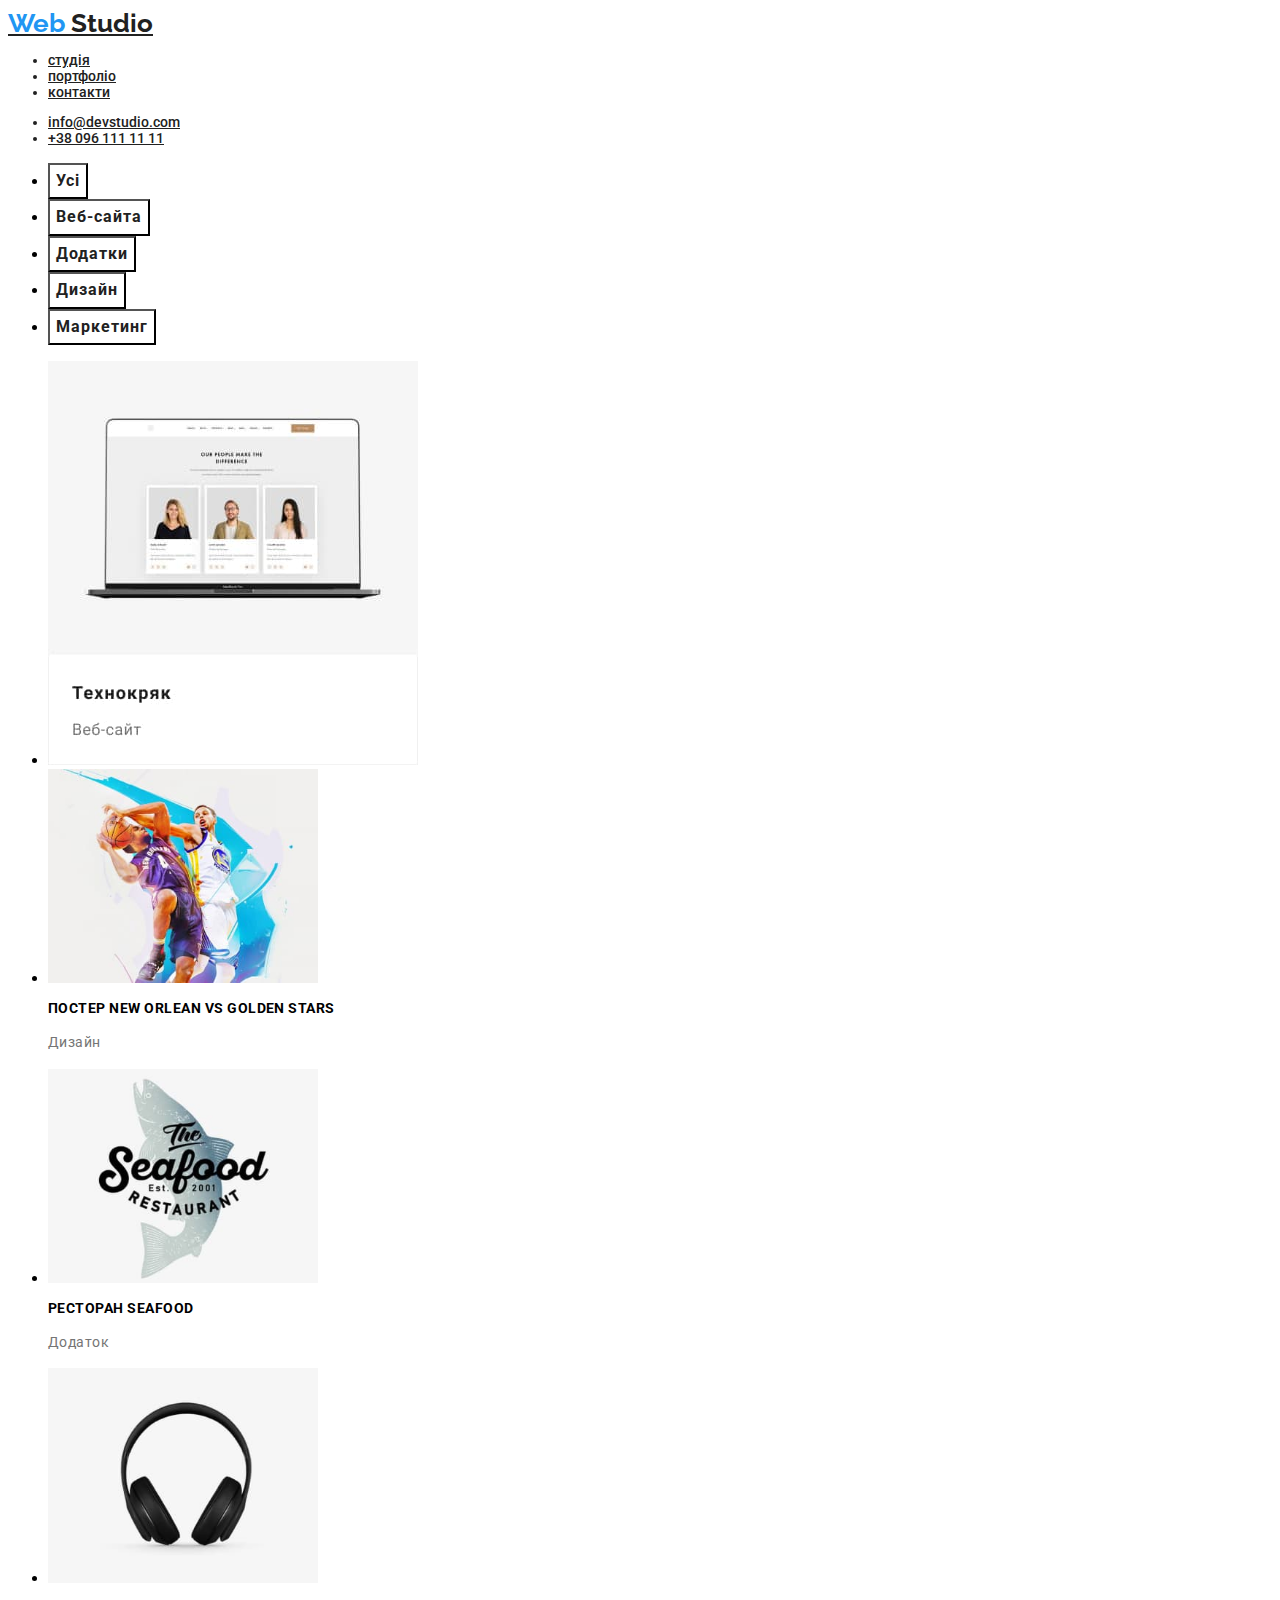
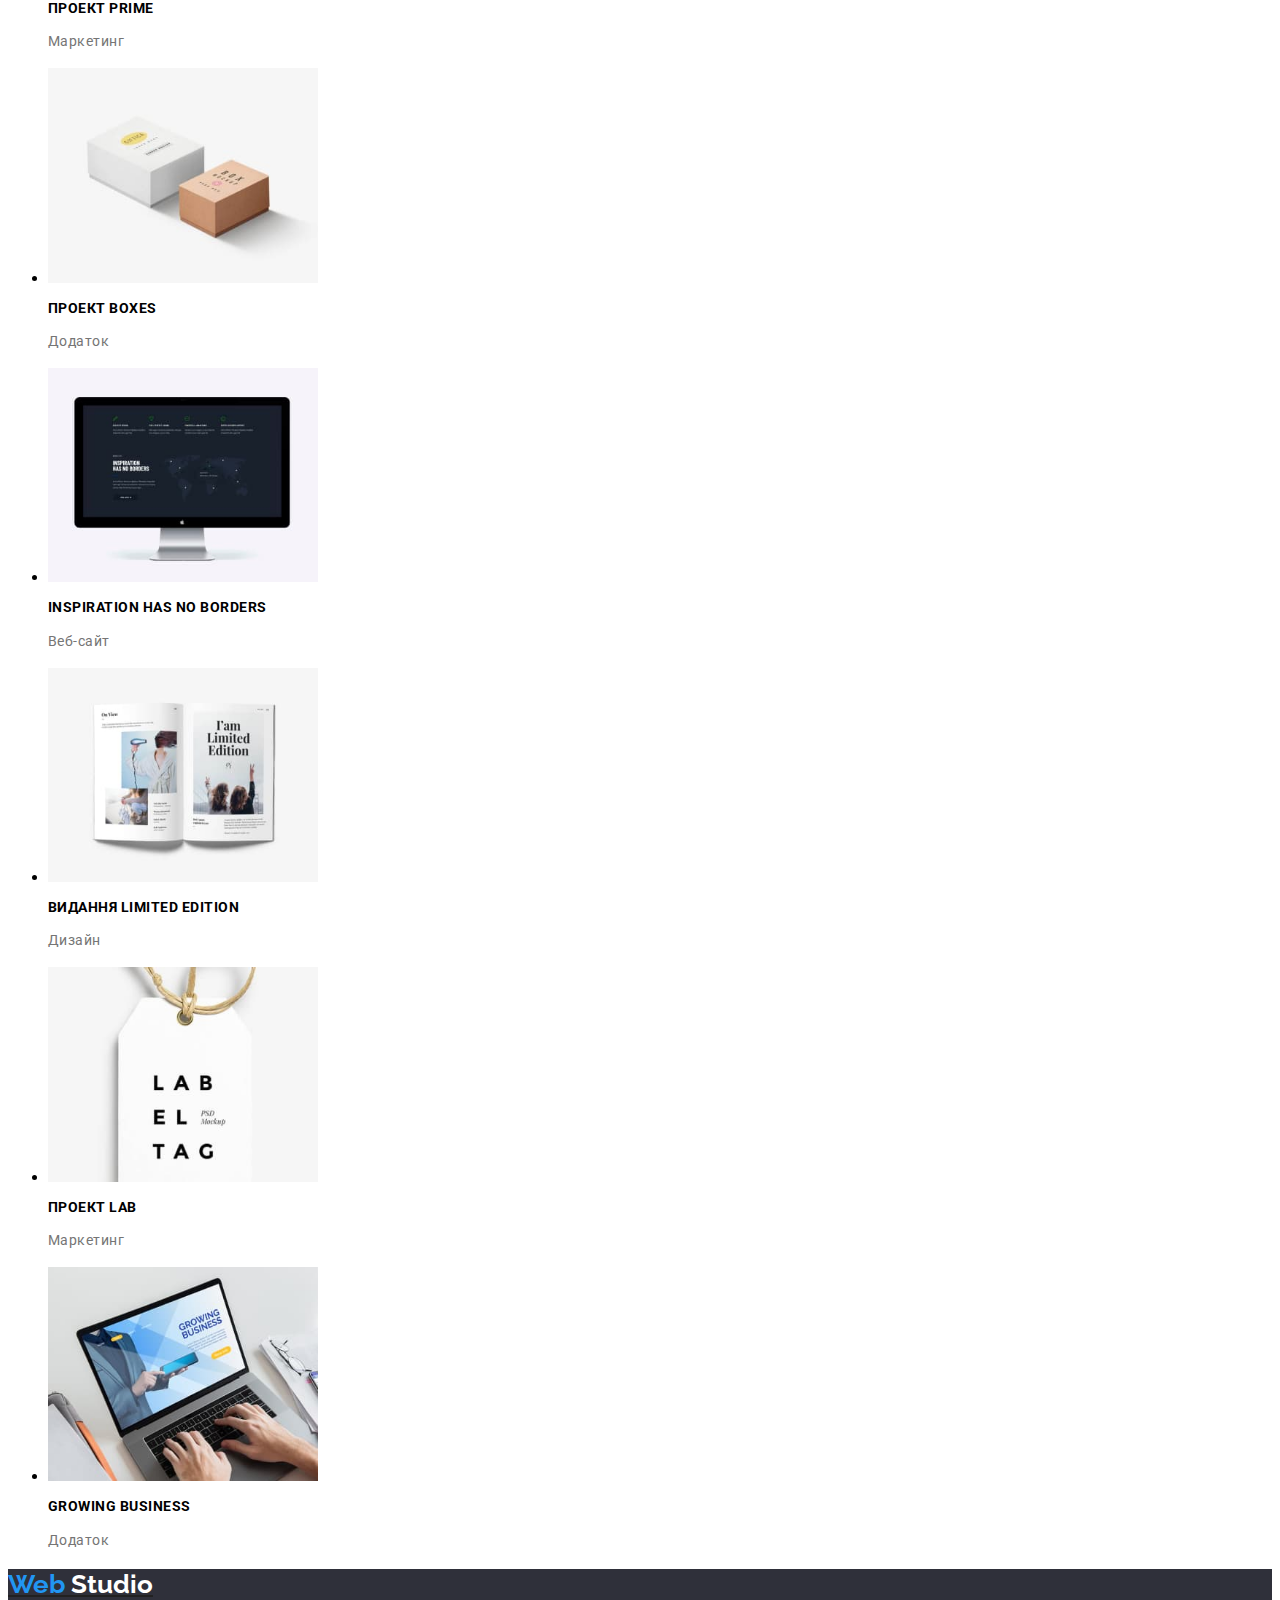
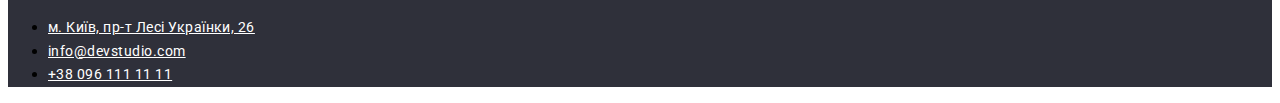
==== portfolio.html @ 74310d86 "add" ====
<!DOCTYPE html>
<html lang="uk">

<head>
    <meta charset="UTF-8" />
    <meta http-equiv="X-UA-Compatible" content="IE=edge" />
    <meta name="viewport" content="width=device-width, initial-scale=1.0" />
    <title lang="en">WEB STUDIO</title>
    <link href="./css/styles.css" rel="stylesheet" type="text/css">
    <link rel="preconnect" href="https://fonts.googleapis.com">
    <link rel="preconnect" href="https://fonts.gstatic.com" crossorigin>
    <link
        href="https://fonts.googleapis.com/css2?family=Raleway:wght@700&family=Roboto:wght@400;500;700;900&display=swap"
        rel="stylesheet">
</head>

<body>
    <header>
        <nav>
            <a class="Logo" href="./index.html" lang="en"> <span class="Web-text">Web</span> Studio</a>
            <ul class="head-link">
                <li><a class="link" href="#">студія</a></li>
                <li><a class="link" href="#">портфоліо</a></li>
                <li><a class="link" href="#">контакти</a></li>
            </ul>
        </nav>
        <ul class="head-link">
            <li><a class="link" href="#">info@devstudio.com</a></li>
            <li><a class="link" href="#">+38 096 111 11 11</a></li>
        </ul>
    </header>
    <main>
       <ul>
        <li><button class="button-pf" type="button">Усі</button></li>
        <li><button class="button-pf" type="button">Веб-сайта</button></li>
        <li><button class="button-pf" type="button">Додатки</button></li>
        <li><button class="button-pf" type="button">Дизайн</button></li>
        <li><button class="button-pf" type="button">Маркетинг</button></li>
       </ul>
    <ul>
        <li><img src="./img/Group_1.jpg" alt="Технокряк" width="370"/>
        </li>
        <li><img src="./img/img_1.jpg" alt="Постер New Orlean vs Golden Stars" width="270" />
            <h3 class="firs-reason">Постер New Orlean vs Golden Stars</h3>
            <p class="meaning">Дизайн</p>
        </li>
        <li><img src="./img/img_2.jpg" alt="Ресторан Seafood" width="270" />
            <h3 class="firs-reason">Ресторан Seafood</h3>
            <p class="meaning">Додаток</p>
        </li>
        <li><img src="./img/img_3.jpg" alt="Проект Prime" width="270" />
            <h3 class="firs-reason">Проект Prime</h3>
            <p class="meaning">Маркетинг</p>
        </li>
    <li><img src="./img/img-4.jpg" alt="Проект Boxes" width="270" />
        <h3 class="firs-reason">Проект Boxes</h3>
        <p class="meaning">Додаток</p>
    </li>
    <li><img src="./img/img_5.jpg" alt="Inspiration has no Borders" width="270" />
        <h3 class="firs-reason">Inspiration has no Borders</h3>
        <p class="meaning">Веб-сайт</p>
    </li>
    <li><img src="./img/img_6.jpg" alt="Видання Limited Edition" width="270" />
        <h3 class="firs-reason">Видання Limited Edition</h3>
        <p class="meaning">Дизайн</p>
    </li>
    <li><img src="./img/img_7.jpg" alt="Проект LAB" width="270" />
        <h3 class="firs-reason">Проект LAB</h3>
        <p class="meaning">Маркетинг</p>
    </li>
    <li><img src="./img/img_8.jpg" alt="Growing Business" width="270" />
        <h3 class="firs-reason">Growing Business</h3>
        <p class="meaning">Додаток</p>
    </li>    
    </ul>
    </main>
    <footer class="basуment">
        <a class="Logo" href="./index.html" lang="en"> <span class="Web-text">Web</span> <span
                class="Studio">Studio</span></a>
        <address>
            <ul>
                <li><a class="footer-link" href="https://goo.gl/maps/CPtrU1FHBa2aNyZL9" target="_blank"
                        rel="noopener noreferrer nofollow">м. Київ, пр-т Лесі Українки, 26</a></li>
                <li><a class="footer-link" href="#">info@devstudio.com</a></li>
                <li><a class="footer-link" href="#">+38 096 111 11 11</a></li>
            </ul>
        </address>
    </footer>
</body>
</html>
---- css/styles.css ----
:root {
    --color-primary:#212121  ;
    --color-secondary:#2196F3;
    --color-background:#ffffff;
    --color-background-header: #2F303A;
    --color-background-button: #188CE8;
}
.Web-text {
    color: var(--color-secondary);
        font-family: 'Raleway', sans-serif;
        font-weight: 700;
        font-size: 26px;
        line-height: 1.2;
        font-style: normal;
}
.Logo {
    color: var(--color-primary);    
    font-family: 'Raleway',sans-serif;
    font-weight: 700;
    font-size: 26px;
    line-height: 1.2;
    font-style: normal;
}
.head-link {
    color: var(--color-primary);
    font-family: 'Roboto',sans-serif;
    font-style: normal;
    font-weight: 500;
    font-size: 14px;
    line-height: 1.14;    
}
.head-link .link {
    color: var(--color-primary);
} 
.head-link .link:hover, .head-link .link:focus{
    color: var(--color-secondary);
    cursor: pointer;
}
.prime {
    color: var(--color-background);
    background-color: var(--color-background-header);
    font-family: 'Roboto',sans-serif;
    font-style: normal;
    font-weight: 900;
    font-size: 44px;
    line-height: 1.36;
    letter-spacing: 0.96px;
    text-transform: uppercase;
}
.button {
    color: var(--color-background);
    background-color: var(--color-background-button);
    font-family: 'Roboto',sans-serif;
    font-style: normal;
    font-weight: 700;
    font-size: 16px;
    line-height: 1.9;   
    display: flex;
    align-items: center;
    text-align: center;
    letter-spacing: 0.96px;
}
.button-pf {
    color: var(--color-primary);
    background-color: var(--color-background);
    font-family: 'Roboto', sans-serif;
    font-style: normal;
    font-weight: 700;
    font-size: 16px;
    line-height: 1.9;
    display: flex;
    align-items: center;
    text-align: center;
    letter-spacing: 0.96px;
}
.button-pf:hover, .button-pf:focus {
    color: var(--color-background);
    background-color: var(--color-background-button);
    cursor: pointer;
}
.our-specials {
    color: var(--color-primary);
    font-family: 'Roboto',sans-serif;
    font-style: normal;
    font-weight: 700;
    font-size: 36px;
    line-height: 1.17;
    letter-spacing: 0.48px;    
}
.firs-reason {
    font-family: 'Roboto',sans-serif;
    font-style: normal;
    font-weight: 700;
    font-size: 14px;
    line-height: 1.1;
    letter-spacing: 0.48px;
    text-transform: uppercase;

}
.meaning {
    color: #757575;
    font-family: 'Roboto',sans-serif;
    font-style: normal;
    font-weight: 400;
    font-size: 14px;
    line-height: 1.7;
    letter-spacing: 0.48px;        
}
.basуment {
    background-color: var(--color-background-header);
}
.Studio {
    color: #ffffff;
}
.footer-link {
font-family: 'Roboto',sans-serif;
font-style: normal;
font-weight: 400;
font-size: 14px;
line-height: 1.7;
letter-spacing: 0.48px;
color: var(--color-background);
}
.footer-link:hover,.footer-link:focus {
    color: var(--color-secondary);
    cursor: pointer;
}
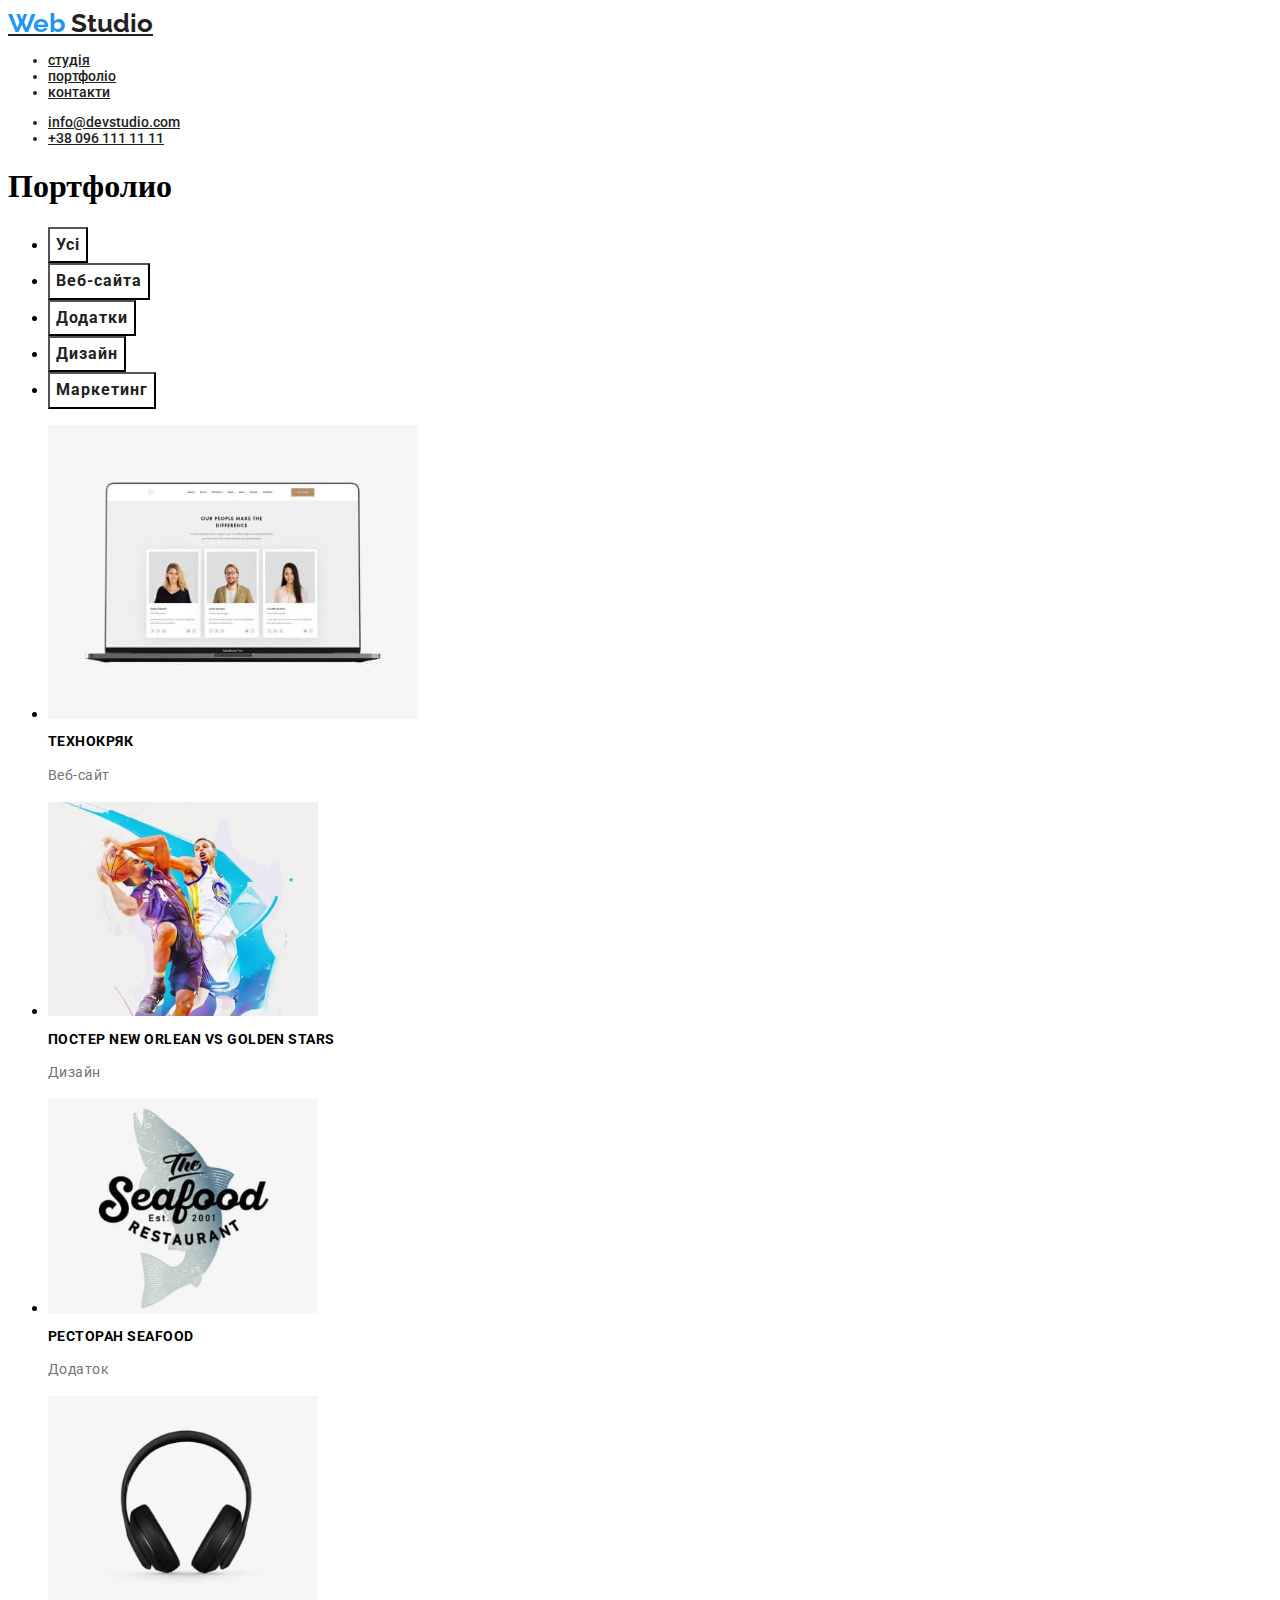
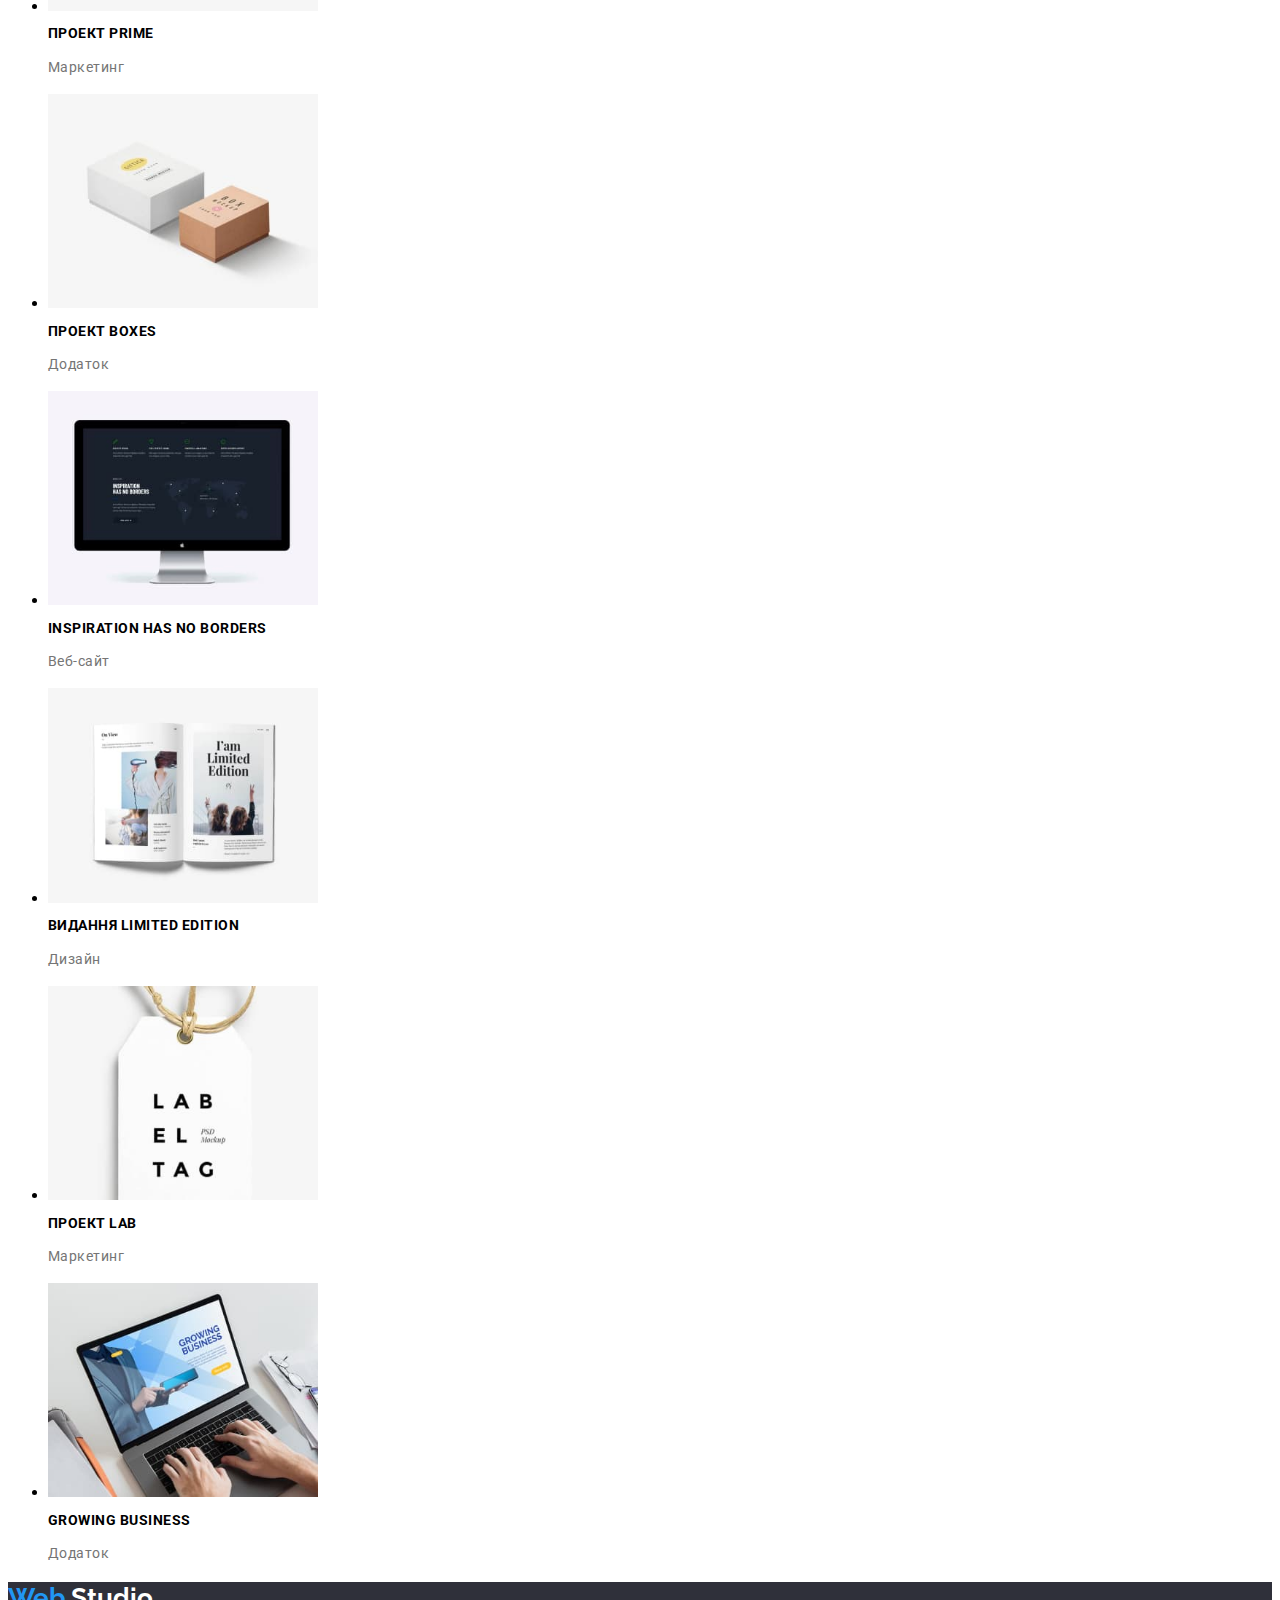
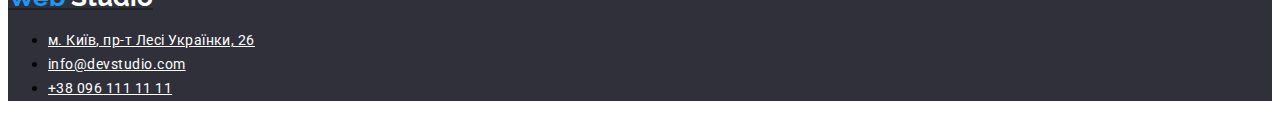
==== commit 1f0e1e69: "." ====
--- a/portfolio.html
+++ b/portfolio.html
@@ -30,6 +30,8 @@
         </ul>
     </header>
     <main>
+        <section>
+            <h1>Портфолио</h1>            
        <ul>
         <li><button class="button-pf" type="button">Усі</button></li>
         <li><button class="button-pf" type="button">Веб-сайта</button></li>
@@ -38,41 +40,44 @@
         <li><button class="button-pf" type="button">Маркетинг</button></li>
        </ul>
     <ul>
-        <li><img src="./img/Group_1.jpg" alt="Технокряк" width="370"/>
+        <li><img src="./img/img_gr1.jpg" alt="Технокряк" width="370"/>
+            <h2 class="firs-reason">Технокряк</h2>
+            <p class="meaning">Веб-сайт</p>
         </li>
         <li><img src="./img/img_1.jpg" alt="Постер New Orlean vs Golden Stars" width="270" />
-            <h3 class="firs-reason">Постер New Orlean vs Golden Stars</h3>
+            <h2 class="firs-reason">Постер New Orlean vs Golden Stars</h2>
             <p class="meaning">Дизайн</p>
         </li>
         <li><img src="./img/img_2.jpg" alt="Ресторан Seafood" width="270" />
-            <h3 class="firs-reason">Ресторан Seafood</h3>
+            <h2 class="firs-reason">Ресторан Seafood</h2>
             <p class="meaning">Додаток</p>
         </li>
         <li><img src="./img/img_3.jpg" alt="Проект Prime" width="270" />
-            <h3 class="firs-reason">Проект Prime</h3>
+            <h2 class="firs-reason">Проект Prime</h2>
             <p class="meaning">Маркетинг</p>
         </li>
     <li><img src="./img/img-4.jpg" alt="Проект Boxes" width="270" />
-        <h3 class="firs-reason">Проект Boxes</h3>
+        <h2 class="firs-reason">Проект Boxes</h2>
         <p class="meaning">Додаток</p>
     </li>
     <li><img src="./img/img_5.jpg" alt="Inspiration has no Borders" width="270" />
-        <h3 class="firs-reason">Inspiration has no Borders</h3>
+        <h2 class="firs-reason">Inspiration has no Borders</h2>
         <p class="meaning">Веб-сайт</p>
     </li>
     <li><img src="./img/img_6.jpg" alt="Видання Limited Edition" width="270" />
-        <h3 class="firs-reason">Видання Limited Edition</h3>
+        <h2 class="firs-reason">Видання Limited Edition</h2>
         <p class="meaning">Дизайн</p>
     </li>
     <li><img src="./img/img_7.jpg" alt="Проект LAB" width="270" />
-        <h3 class="firs-reason">Проект LAB</h3>
+        <h2 class="firs-reason">Проект LAB</h2>
         <p class="meaning">Маркетинг</p>
     </li>
     <li><img src="./img/img_8.jpg" alt="Growing Business" width="270" />
-        <h3 class="firs-reason">Growing Business</h3>
+        <h2 class="firs-reason">Growing Business</h2>
         <p class="meaning">Додаток</p>
     </li>    
     </ul>
+    </section>
     </main>
     <footer class="basуment">
         <a class="Logo" href="./index.html" lang="en"> <span class="Web-text">Web</span> <span
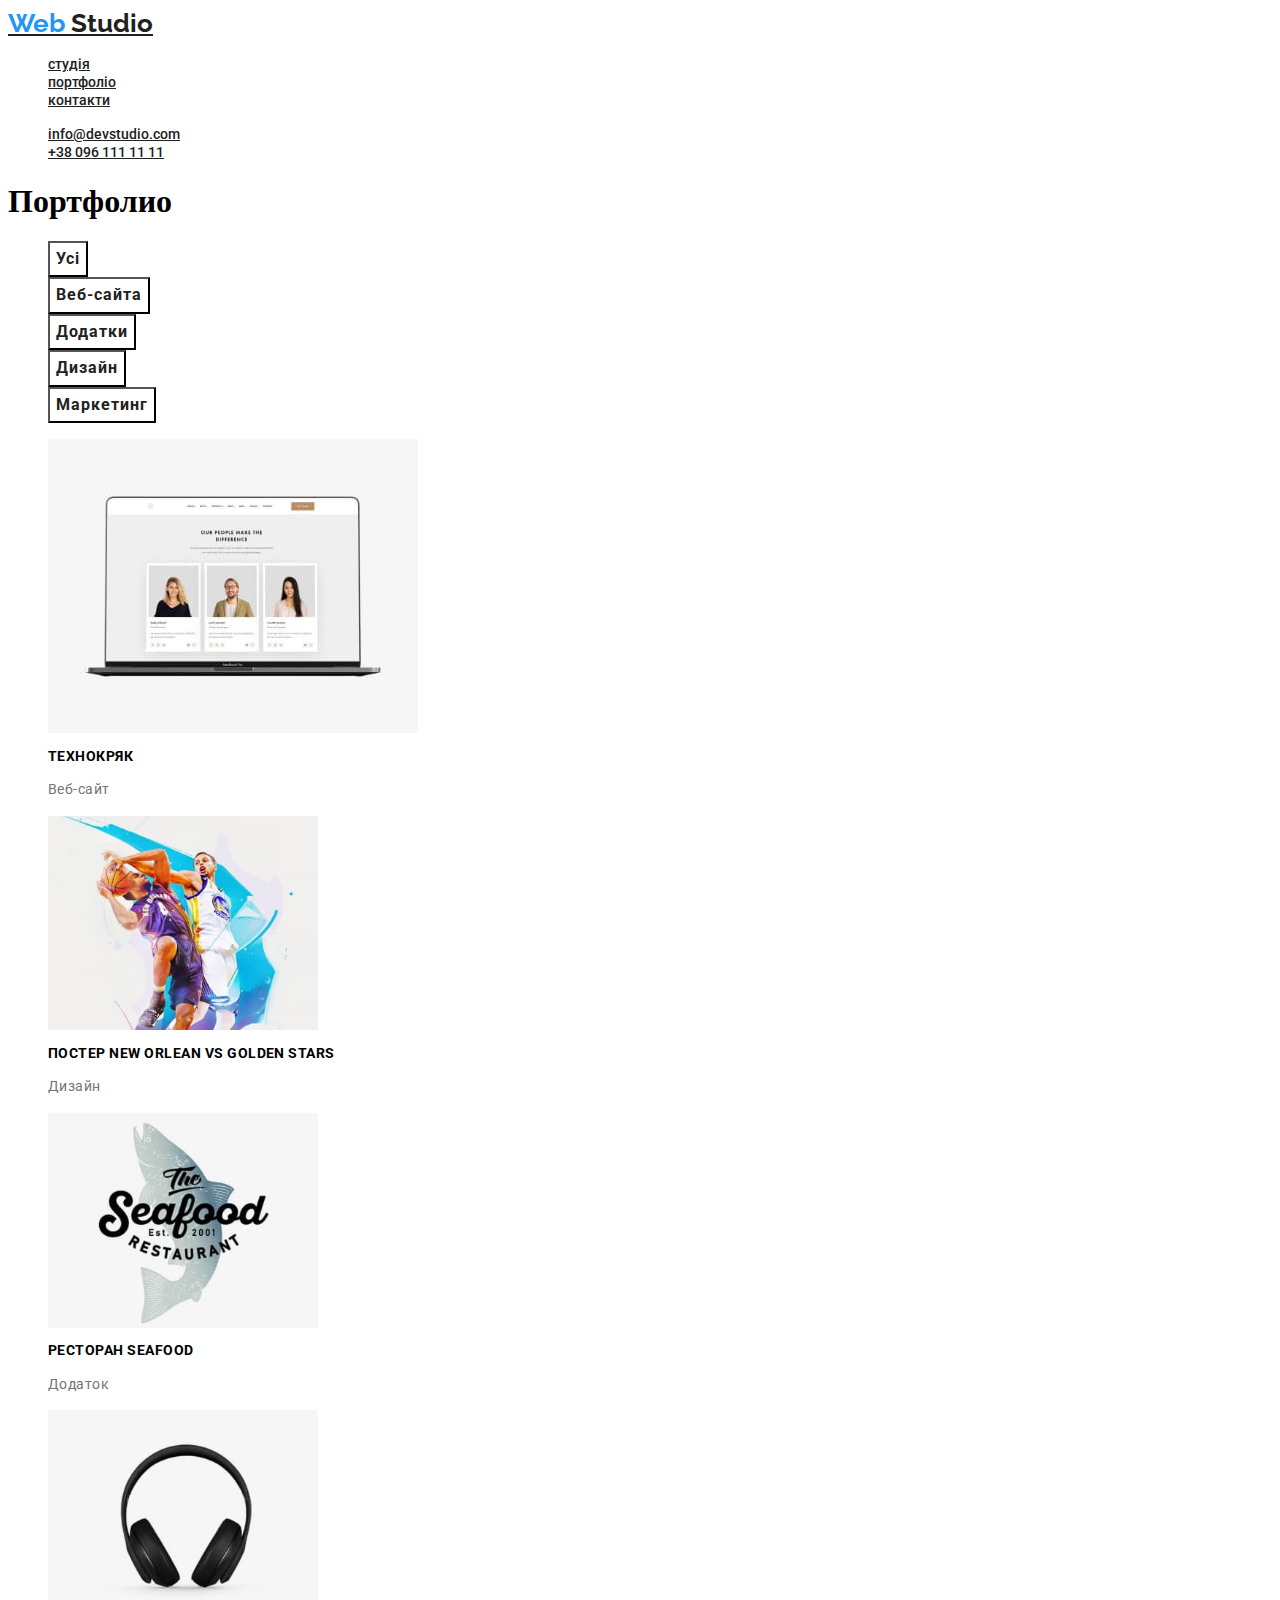
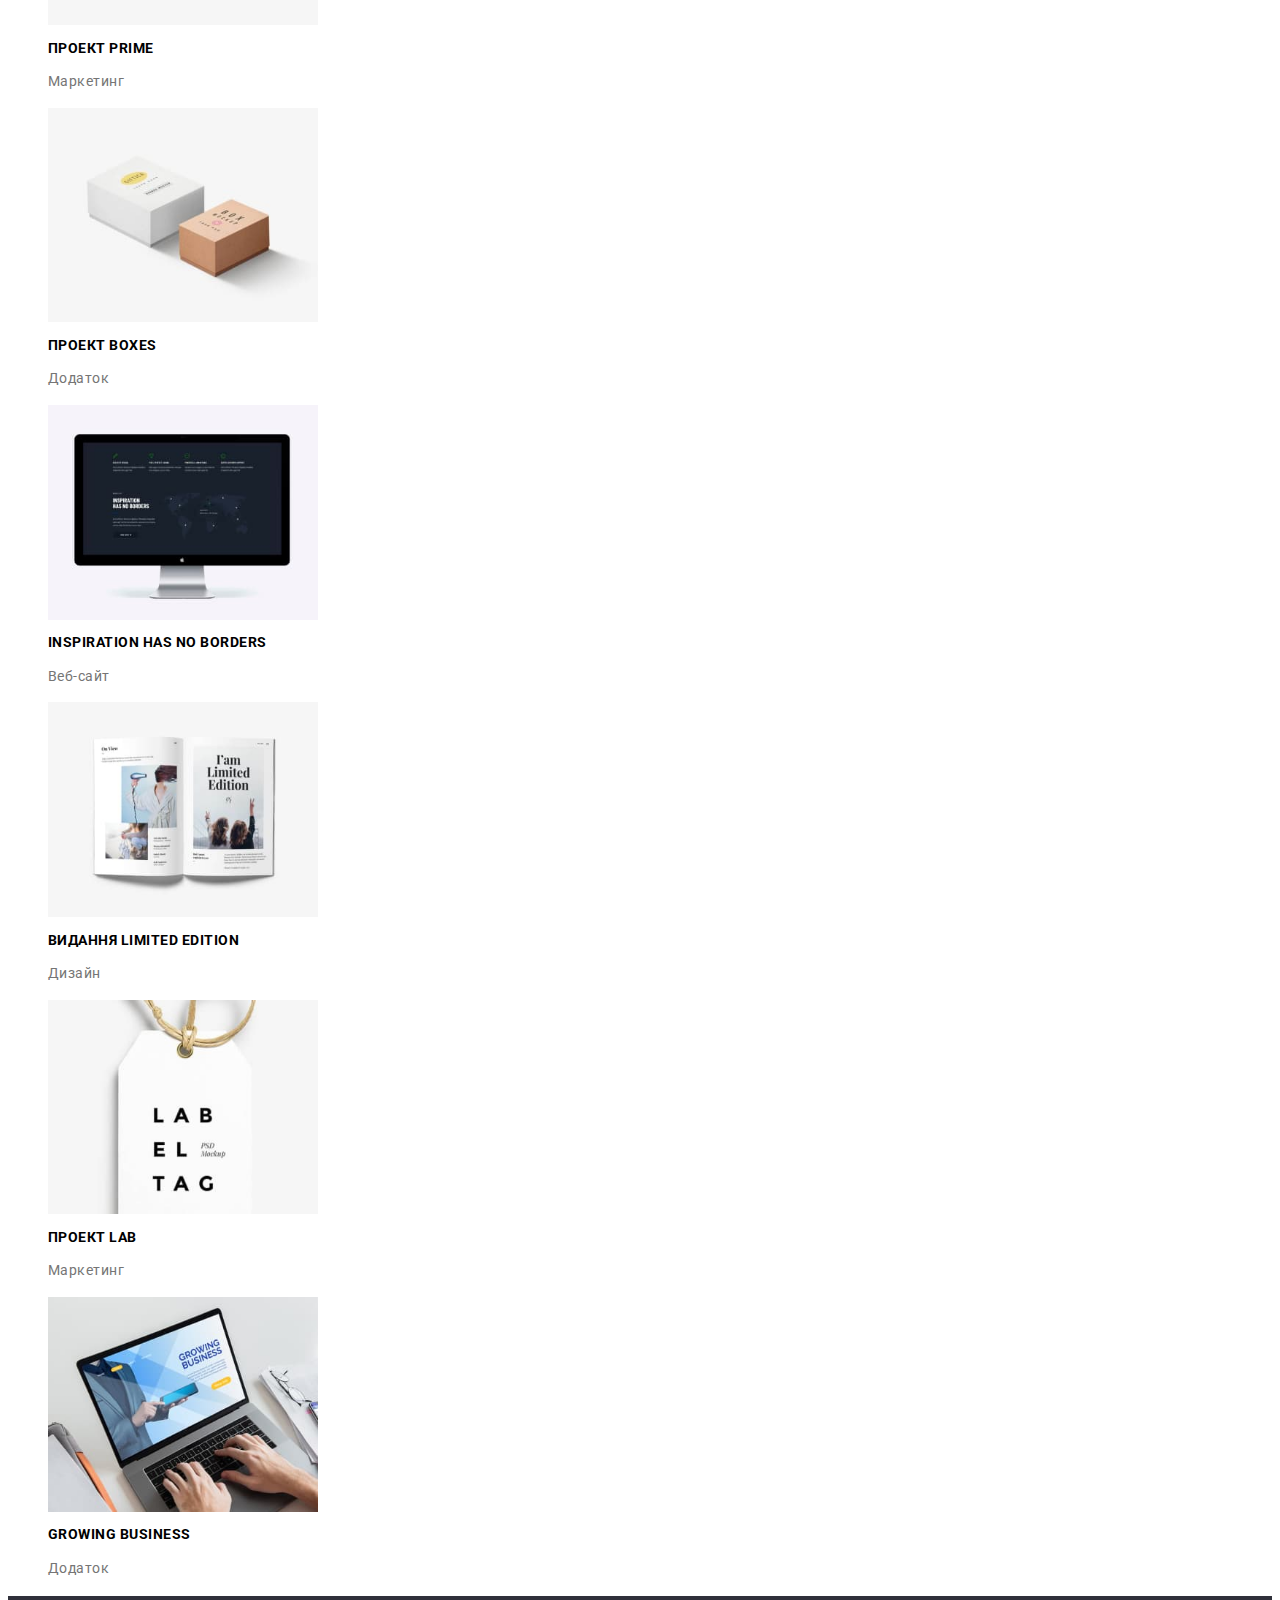
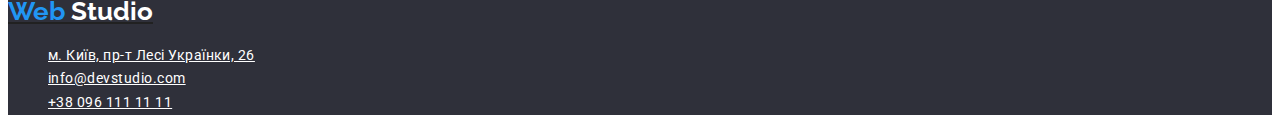
==== commit 2e5438d6: "." ====
--- a/portfolio.html
+++ b/portfolio.html
@@ -12,6 +12,11 @@
     <link
         href="https://fonts.googleapis.com/css2?family=Raleway:wght@700&family=Roboto:wght@400;500;700;900&display=swap"
         rel="stylesheet">
+<style>
+    li {
+        list-style-type: none;
+    }
+</style>
 </head>
 
 <body>
--- a/css/styles.css
+++ b/css/styles.css
@@ -4,6 +4,7 @@
     --color-background:#ffffff;
     --color-background-header: #2F303A;
     --color-background-button: #188CE8;
+    <a> text-decoration: none;
 }
 .Web-text {
     color: var(--color-secondary);
@@ -23,14 +24,14 @@
 }
 .head-link {
     color: var(--color-primary);
-    font-family: 'Roboto',sans-serif;
-    font-style: normal;
-    font-weight: 500;
-    font-size: 14px;
-    line-height: 1.14;    
+        
 }
 .head-link .link {
     color: var(--color-primary);
+    font-family: 'Roboto', sans-serif;
+    font-weight: 500;
+    font-size: 14px;
+    line-height: 1.14;
 } 
 .head-link .link:hover, .head-link .link:focus{
     color: var(--color-secondary);
@@ -59,6 +60,7 @@
     align-items: center;
     text-align: center;
     letter-spacing: 0.96px;
+    cursor: pointer;
 }
 .button-pf {
     color: var(--color-primary);
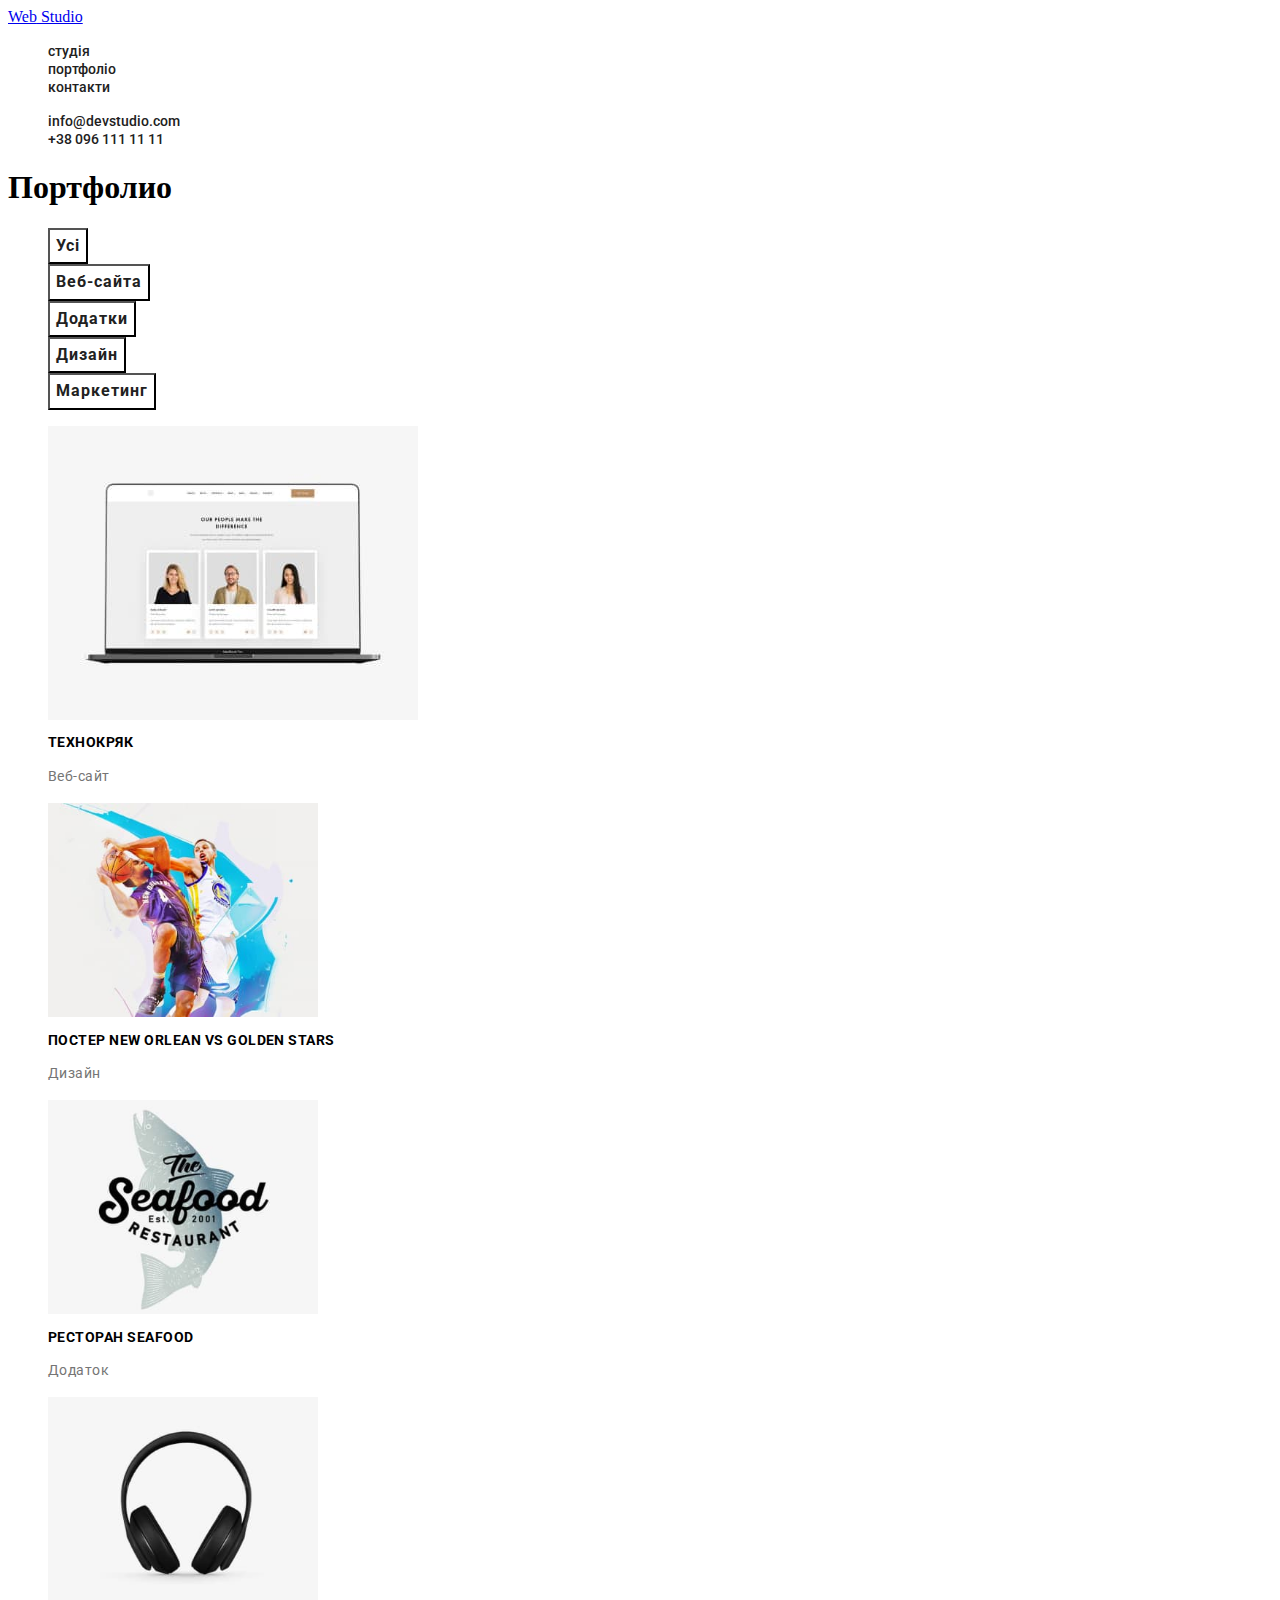
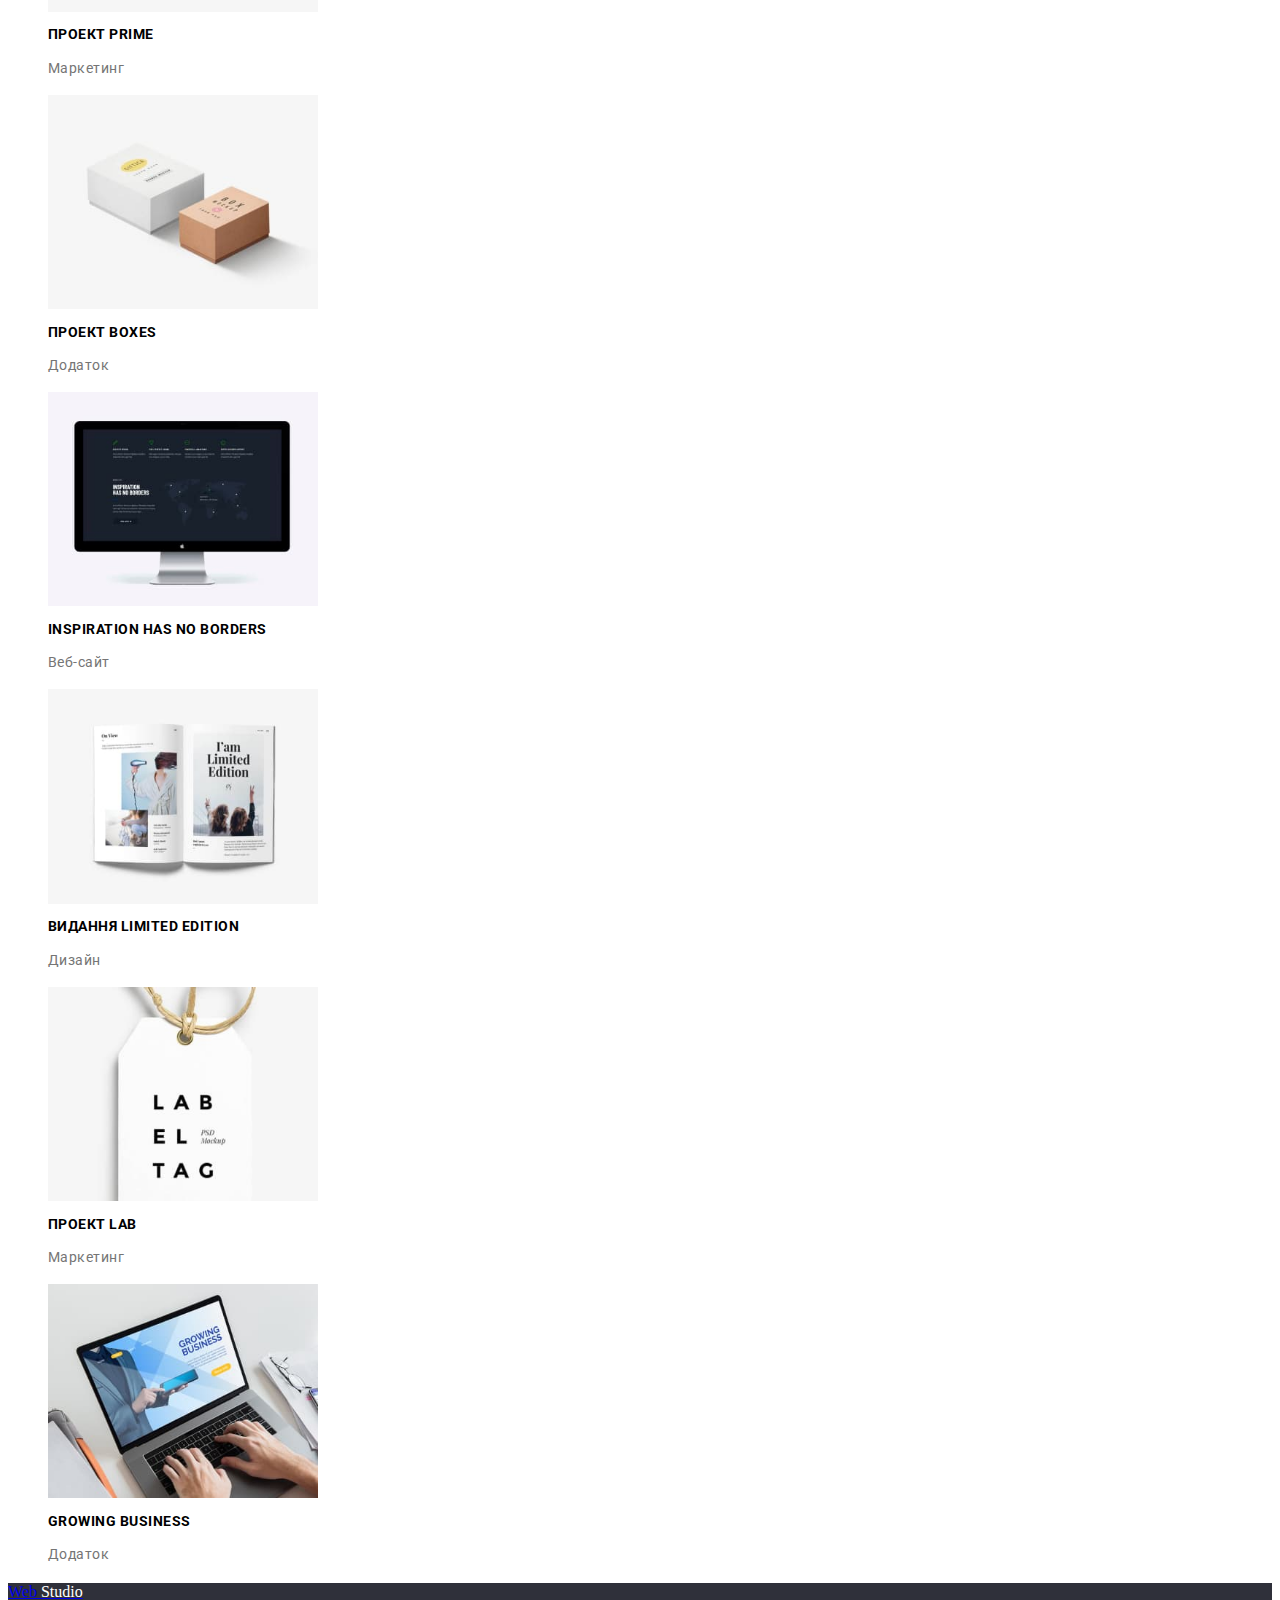
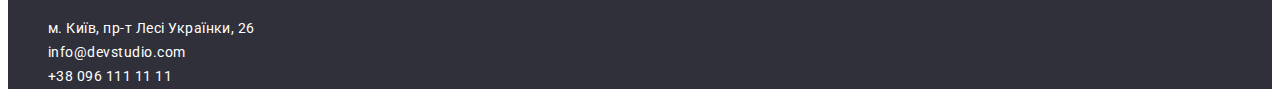
==== commit 81fbc5f7: "/" ====
--- a/portfolio.html
+++ b/portfolio.html
@@ -24,8 +24,8 @@
         <nav>
             <a class="Logo" href="./index.html" lang="en"> <span class="Web-text">Web</span> Studio</a>
             <ul class="head-link">
-                <li><a class="link" href="#">студія</a></li>
-                <li><a class="link" href="#">портфоліо</a></li>
+                <li><a class="link" href="./index.html">студія</a></li>
+                <li><a class="link" href="./portfolio.html">портфоліо</a></li>
                 <li><a class="link" href="#">контакти</a></li>
             </ul>
         </nav>
--- a/css/styles.css
+++ b/css/styles.css
@@ -4,9 +4,11 @@
     --color-background:#ffffff;
     --color-background-header: #2F303A;
     --color-background-button: #188CE8;
-    <a> text-decoration: none;
+    }
+    .link { 
+        text-decoration: none;
 }
-.Web-text {
+.web-text {
     color: var(--color-secondary);
         font-family: 'Raleway', sans-serif;
         font-weight: 700;
@@ -14,13 +16,14 @@
         line-height: 1.2;
         font-style: normal;
 }
-.Logo {
+.logo {
     color: var(--color-primary);    
     font-family: 'Raleway',sans-serif;
     font-weight: 700;
     font-size: 26px;
     line-height: 1.2;
     font-style: normal;
+    text-decoration: none;
 }
 .head-link {
     color: var(--color-primary);
@@ -32,7 +35,12 @@
     font-weight: 500;
     font-size: 14px;
     line-height: 1.14;
+    text-decoration: none;
+    
 } 
+.second-link{
+    color: var(--color-primary);
+}
 .head-link .link:hover, .head-link .link:focus{
     color: var(--color-secondary);
     cursor: pointer;
@@ -89,6 +97,16 @@
     line-height: 1.17;
     letter-spacing: 0.48px;    
 }
+.main-reason {
+    font-family: 'Roboto';
+    font-style: normal;
+    font-weight: 900;
+    font-size: 44px;
+    line-height: 1.36;
+    text-align: left;
+    letter-spacing: 0.38px;
+    text-transform: uppercase;
+}
 .firs-reason {
     font-family: 'Roboto',sans-serif;
     font-style: normal;
@@ -122,6 +140,7 @@
 line-height: 1.7;
 letter-spacing: 0.48px;
 color: var(--color-background);
+text-decoration: none;
 }
 .footer-link:hover,.footer-link:focus {
     color: var(--color-secondary);
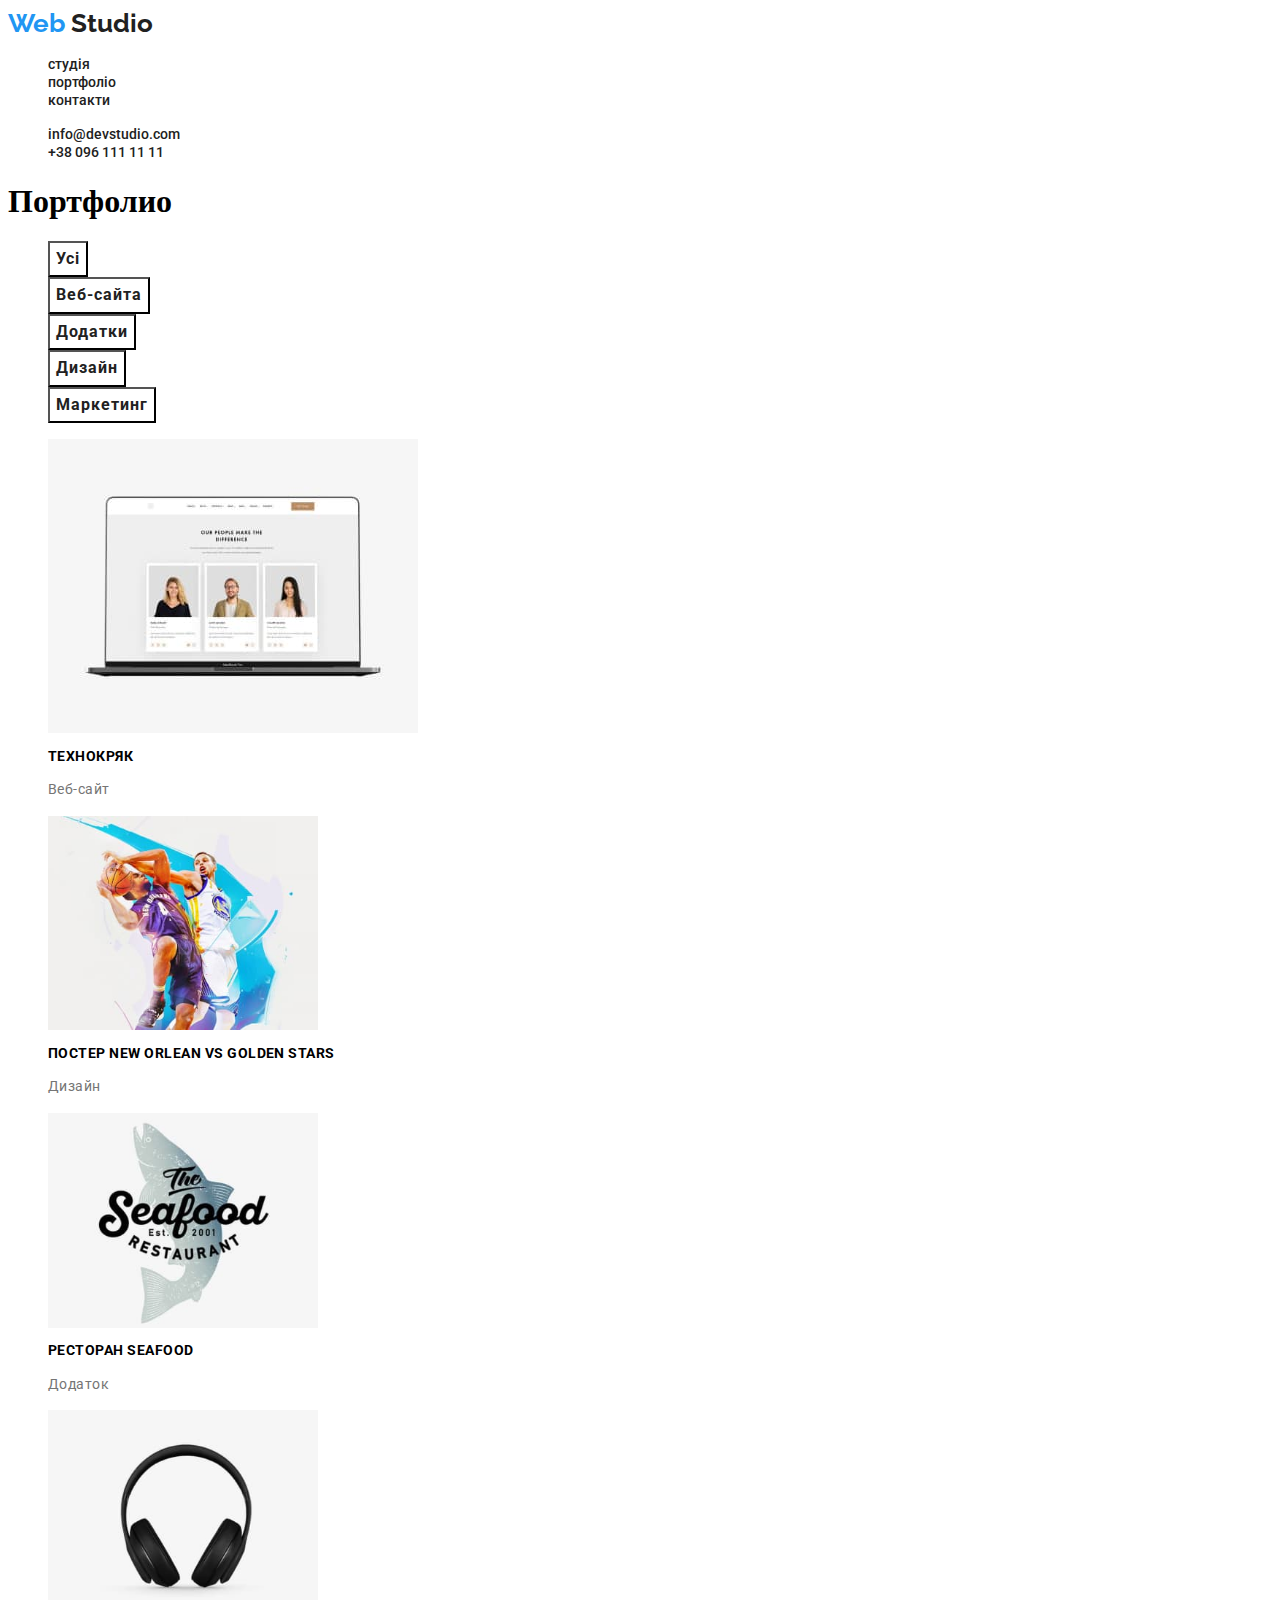
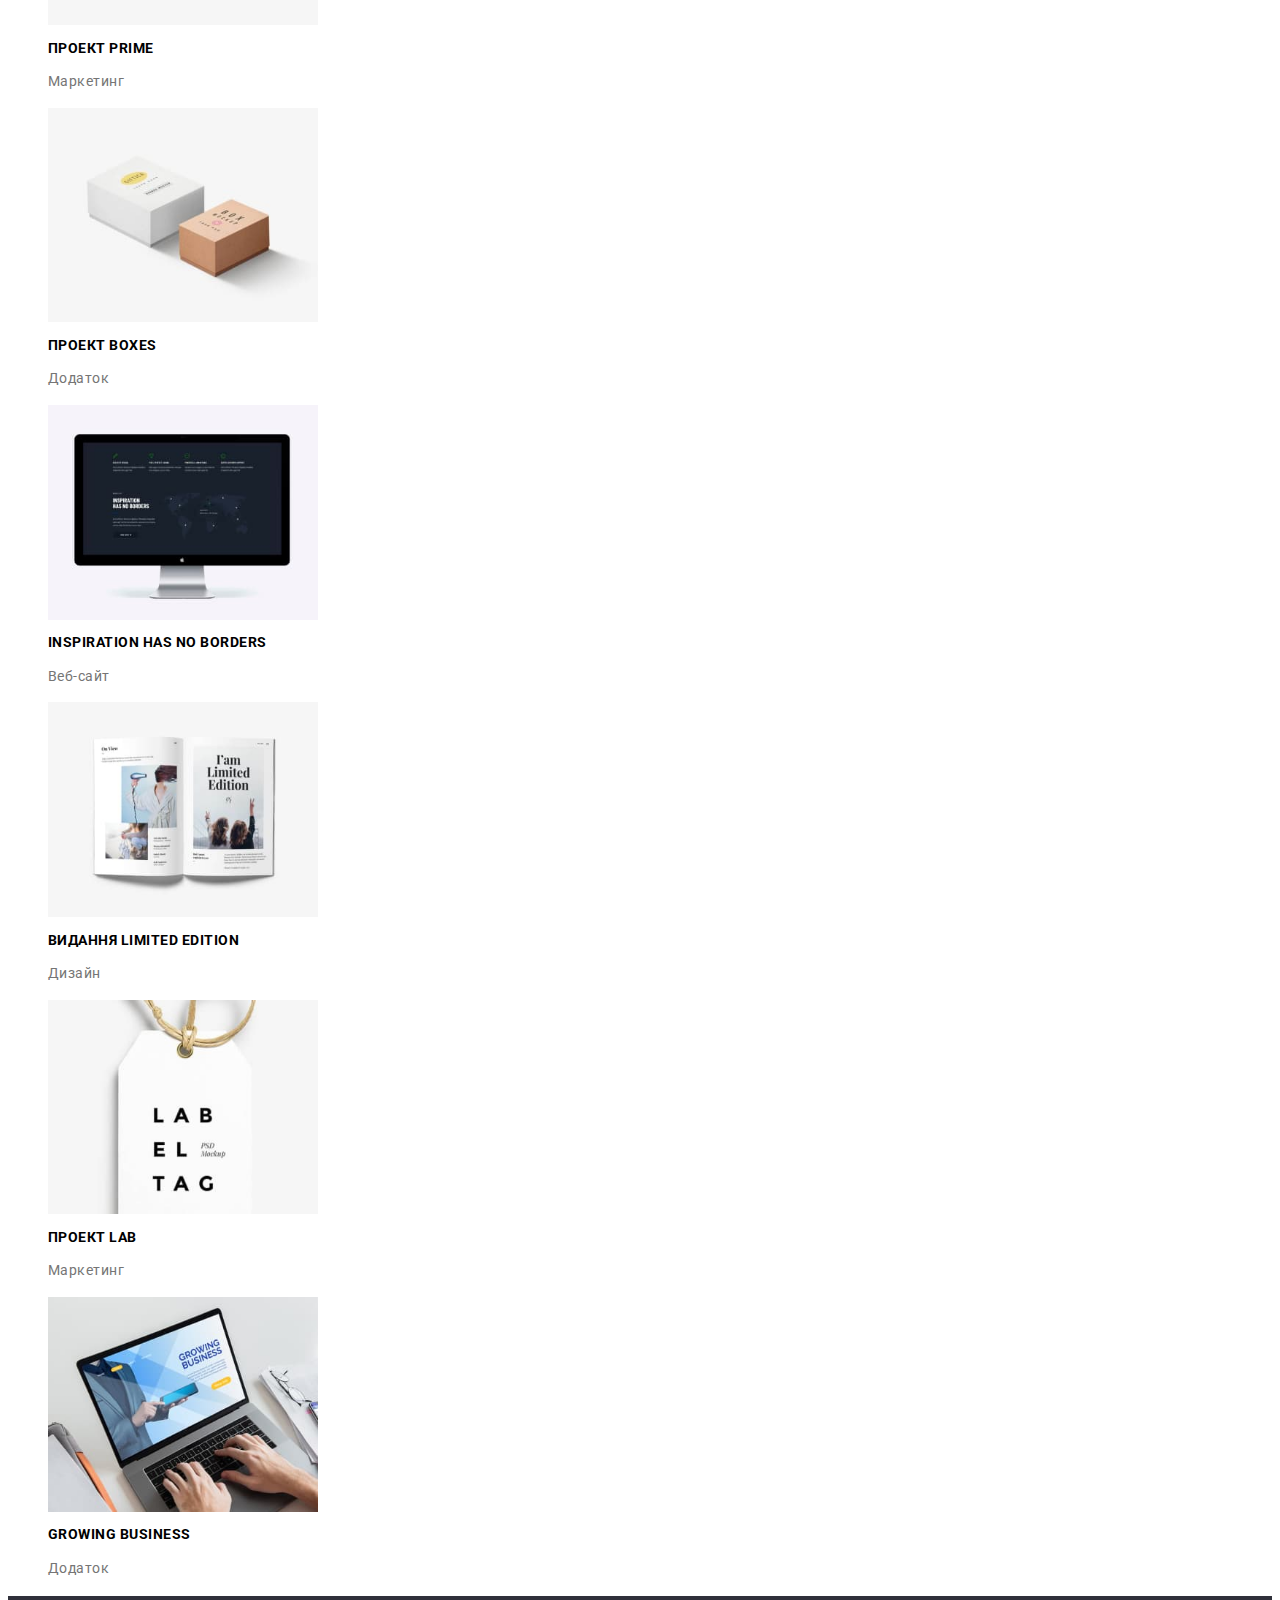
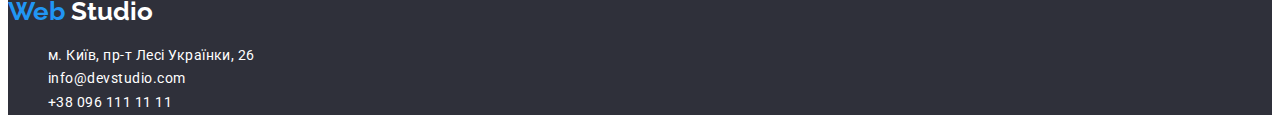
==== commit 4b82df66: "." ====
--- a/portfolio.html
+++ b/portfolio.html
@@ -22,7 +22,7 @@
 <body>
     <header>
         <nav>
-            <a class="Logo" href="./index.html" lang="en"> <span class="Web-text">Web</span> Studio</a>
+            <a class="logo" href="./index.html" lang="en"> <span class="web-text">Web</span> Studio</a>
             <ul class="head-link">
                 <li><a class="link" href="./index.html">студія</a></li>
                 <li><a class="link" href="./portfolio.html">портфоліо</a></li>
@@ -85,8 +85,8 @@
     </section>
     </main>
     <footer class="basуment">
-        <a class="Logo" href="./index.html" lang="en"> <span class="Web-text">Web</span> <span
-                class="Studio">Studio</span></a>
+        <a class="logo" href="./index.html" lang="en"> <span class="web-text">Web</span> <span
+                class="studio">Studio</span></a>
         <address>
             <ul>
                 <li><a class="footer-link" href="https://goo.gl/maps/CPtrU1FHBa2aNyZL9" target="_blank"
--- a/css/styles.css
+++ b/css/styles.css
@@ -38,8 +38,19 @@
     text-decoration: none;
     
 } 
-.second-link{
-    color: var(--color-primary);
+.second-link .link {
+    font-family: 'Roboto', sans-serif;
+    font-style: normal;
+    font-weight: 400;
+    font-size: 14px;
+    line-height: 1.7;
+    letter-spacing: 0.48px;
+    text-decoration: none;
+    color: #757575
+}
+.second-link .link:hover, .second-link .link:focus{
+    color: var(--color-secondary);
+    cursor: pointer;
 }
 .head-link .link:hover, .head-link .link:focus{
     color: var(--color-secondary);
@@ -129,7 +140,7 @@
 .basуment {
     background-color: var(--color-background-header);
 }
-.Studio {
+.studio {
     color: #ffffff;
 }
 .footer-link {
